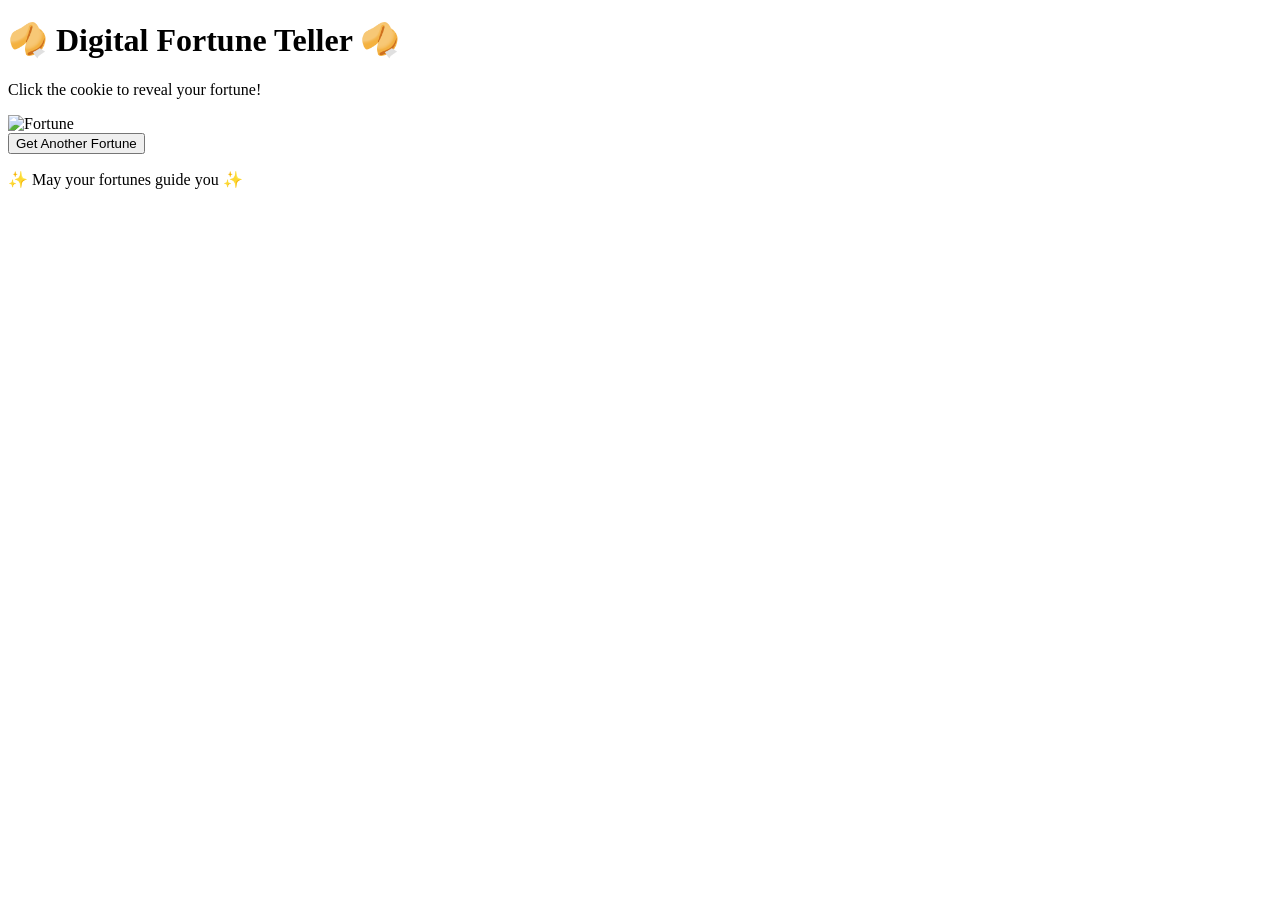
==== index.html @ 66569049 "Add initial HTML structure for fortune cookie website" ====
<!DOCTYPE html>
<html lang="en">
<head>
    <meta charset="UTF-8">
    <meta name="viewport" content="width=device-width, initial-scale=1.0">
    <title>Digital Fortune Cookie</title>
    <link rel="stylesheet" href="styles.css">
</head>
<body>
    <div class="container">
        <h1 class="title">🥠 Digital Fortune Teller 🥠</h1>
        
        <div class="fortune-section">
            <!-- Cookie Container -->
            <div class="cookie-wrapper">
                <div class="cookie" id="cookie">
                    <div class="cookie-half cookie-top"></div>
                    <div class="cookie-half cookie-bottom"></div>
                    <div class="cookie-shine"></div>
                </div>
                <p class="instruction" id="instruction">Click the cookie to reveal your fortune!</p>
            </div>

            <!-- Fortune Display -->
            <div class="fortune-display" id="fortuneDisplay">
                <div class="fortune-content">
                    <img id="fortuneImage" src="" alt="Fortune" class="fortune-image">
                </div>
                <button class="button-new-fortune" id="newFortuneBtn">Get Another Fortune</button>
            </div>
        </div>

        <div class="footer">
            <p>✨ May your fortunes guide you ✨</p>
        </div>
    </div>

    <script src="script.js"></script>
</body>
</html>
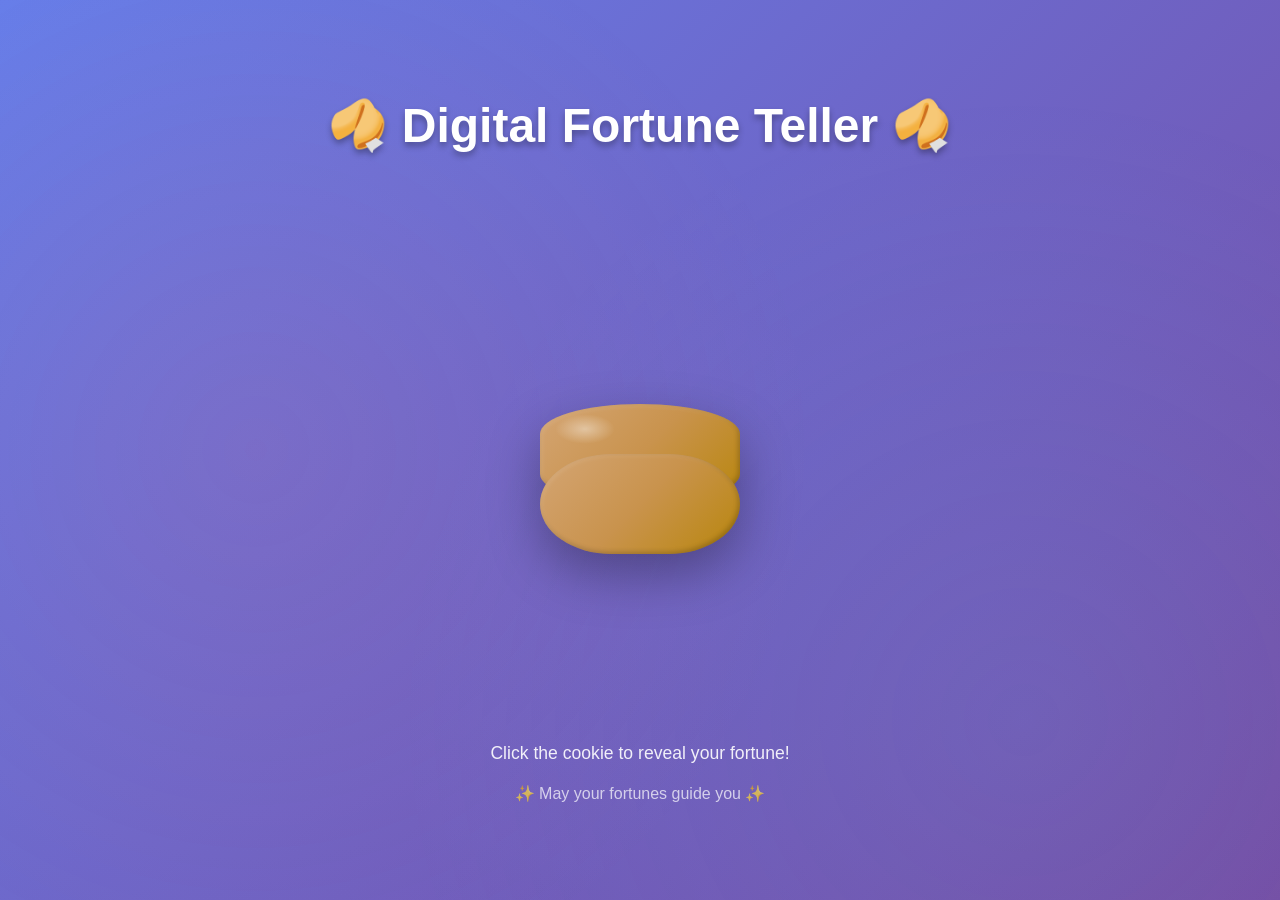
==== commit c421332e: "Rewrite index.html with inline script for reliability" ====
--- a/index.html
+++ b/index.html
@@ -12,7 +12,7 @@
         
         <div class="fortune-section">
             <!-- Cookie Container -->
-            <div class="cookie-wrapper">
+            <div class="cookie-wrapper" id="cookieWrapper">
                 <div class="cookie" id="cookie">
                     <div class="cookie-half cookie-top"></div>
                     <div class="cookie-half cookie-bottom"></div>
@@ -35,6 +35,110 @@
         </div>
     </div>
 
-    <script src="script.js"></script>
+    <script>
+        // INLINE SCRIPT - This should always work
+        let fortunes = [];
+        let currentState = 'idle';
+
+        console.log('=== SCRIPT STARTED ===');
+
+        // Load fortunes
+        function loadFortunes() {
+            fortunes = [
+                { title: 'Focus on Improving', imageUrl: 'images/json1.jpg' },
+                { title: 'Care Instead of Control', imageUrl: 'images/json2.jpg' },
+                { title: 'It Didn\'t Work Out', imageUrl: 'images/json3.jpg' },
+                { title: 'Enjoy Your Body', imageUrl: 'images/json4.jpg' },
+                { title: 'Fortune 5', imageUrl: 'images/json5.jpg' },
+                { title: 'Fortune 6', imageUrl: 'images/json6.jpg' },
+                { title: 'Fortune 7', imageUrl: 'images/json7.jpg' },
+                { title: 'Fortune 8', imageUrl: 'images/json8.jpg' },
+                { title: 'Fortune 9', imageUrl: 'images/json9.jpg' },
+                { title: 'Fortune 10', imageUrl: 'images/json10.jpg' },
+                { title: 'Fortune 11', imageUrl: 'images/json11.jpg' }
+            ];
+            console.log('Fortunes loaded:', fortunes.length);
+        }
+
+        function getRandomFortune() {
+            return fortunes[Math.floor(Math.random() * fortunes.length)];
+        }
+
+        function displayFortune() {
+            const fortune = getRandomFortune();
+            const img = document.getElementById('fortuneImage');
+            const display = document.getElementById('fortuneDisplay');
+            
+            img.src = fortune.imageUrl;
+            img.alt = fortune.title;
+            display.classList.add('show');
+            
+            console.log('Fortune displayed:', fortune.title);
+        }
+
+        function crackCookie() {
+            console.log('Crack called, current state:', currentState);
+            
+            if (currentState !== 'idle') return;
+            
+            currentState = 'cracking';
+            
+            const top = document.querySelector('.cookie-top');
+            const bottom = document.querySelector('.cookie-bottom');
+            const wrapper = document.getElementById('cookieWrapper');
+            
+            top.classList.add('crack');
+            bottom.classList.add('crack');
+            
+            console.log('Animation started');
+            
+            setTimeout(() => {
+                wrapper.classList.add('hide');
+                displayFortune();
+                currentState = 'displaying';
+                console.log('State: displaying');
+            }, 800);
+        }
+
+        function resetCookie() {
+            const top = document.querySelector('.cookie-top');
+            const bottom = document.querySelector('.cookie-bottom');
+            const wrapper = document.getElementById('cookieWrapper');
+            const display = document.getElementById('fortuneDisplay');
+            
+            top.classList.remove('crack');
+            bottom.classList.remove('crack');
+            wrapper.classList.remove('hide');
+            display.classList.remove('show');
+            
+            currentState = 'idle';
+            console.log('Cookie reset');
+        }
+
+        // Wait for DOM to load
+        document.addEventListener('DOMContentLoaded', function() {
+            console.log('=== DOM LOADED ===');
+            
+            loadFortunes();
+            
+            const cookie = document.getElementById('cookie');
+            const btn = document.getElementById('newFortuneBtn');
+            
+            console.log('Cookie element:', cookie ? 'FOUND' : 'NOT FOUND');
+            console.log('Button element:', btn ? 'FOUND' : 'NOT FOUND');
+            
+            if (cookie) {
+                cookie.addEventListener('click', crackCookie);
+                console.log('Click listener added to cookie');
+            }
+            
+            if (btn) {
+                btn.addEventListener('click', resetCookie);
+                console.log('Click listener added to button');
+            }
+            
+            console.log('=== READY ===');
+        });
+    </script>
 </body>
 </html>
--- a/styles.css
+++ b/styles.css
@@ -0,0 +1,415 @@
+* {
+    margin: 0;
+    padding: 0;
+    box-sizing: border-box;
+}
+
+body {
+    font-family: 'Segoe UI', Tahoma, Geneva, Verdana, sans-serif;
+    background: linear-gradient(135deg, #667eea 0%, #764ba2 100%);
+    min-height: 100vh;
+    display: flex;
+    justify-content: center;
+    align-items: center;
+    overflow: hidden;
+    position: relative;
+}
+
+body::before {
+    content: '';
+    position: fixed;
+    top: 0;
+    left: 0;
+    right: 0;
+    bottom: 0;
+    background: radial-gradient(circle at 20% 50%, rgba(255, 107, 107, 0.1) 0%, transparent 50%),
+                radial-gradient(circle at 80% 80%, rgba(100, 200, 255, 0.1) 0%, transparent 50%);
+    pointer-events: none;
+    animation: gradientShift 15s ease-in-out infinite;
+}
+
+@keyframes gradientShift {
+    0%, 100% {
+        opacity: 0.8;
+    }
+    50% {
+        opacity: 1;
+    }
+}
+
+.container {
+    text-align: center;
+    z-index: 10;
+    max-width: 800px;
+    padding: 20px;
+    perspective: 1000px;
+}
+
+.title {
+    color: white;
+    font-size: 3em;
+    margin-bottom: 50px;
+    text-shadow: 0 4px 6px rgba(0, 0, 0, 0.3);
+    animation: titleFadeIn 0.8s ease-out;
+}
+
+@keyframes titleFadeIn {
+    from {
+        opacity: 0;
+        transform: translateY(-30px);
+    }
+    to {
+        opacity: 1;
+        transform: translateY(0);
+    }
+}
+
+.fortune-section {
+    position: relative;
+    height: 500px;
+    display: flex;
+    align-items: center;
+    justify-content: center;
+}
+
+/* Cookie Styling */
+.cookie-wrapper {
+    position: absolute;
+    width: 100%;
+    height: 100%;
+    display: flex;
+    flex-direction: column;
+    align-items: center;
+    justify-content: center;
+    opacity: 1;
+    transition: opacity 0.5s ease-out;
+    pointer-events: all;
+}
+
+.cookie-wrapper.hide {
+    opacity: 0;
+    pointer-events: none;
+}
+
+.cookie {
+    width: 200px;
+    height: 100px;
+    position: relative;
+    cursor: pointer;
+    transform-style: preserve-3d;
+    animation: float 3s ease-in-out infinite;
+    filter: drop-shadow(0 20px 25px rgba(0, 0, 0, 0.3));
+    transition: transform 0.2s ease;
+}
+
+.cookie:hover {
+    transform: scale(1.05);
+    animation: float 3s ease-in-out infinite;
+}
+
+@keyframes float {
+    0%, 100% {
+        transform: translateY(0px);
+    }
+    50% {
+        transform: translateY(-20px);
+    }
+}
+
+.cookie-half {
+    position: absolute;
+    width: 100%;
+    height: 100%;
+    background: linear-gradient(135deg, #d4a574 0%, #c9934d 50%, #b8860b 100%);
+    border-radius: 50% / 30%;
+    transform-origin: center;
+    box-shadow: inset -2px -2px 5px rgba(0, 0, 0, 0.2),
+                inset 2px 2px 5px rgba(255, 255, 255, 0.1);
+}
+
+.cookie-top {
+    top: 0;
+    transform-origin: center bottom;
+    animation: cookieIdle 3s ease-in-out infinite;
+}
+
+.cookie-bottom {
+    top: 50%;
+    border-radius: 50% / 70%;
+    animation: cookieIdle 3s ease-in-out infinite 0.15s;
+}
+
+@keyframes cookieIdle {
+    0%, 100% {
+        transform: rotateX(0deg);
+    }
+    50% {
+        transform: rotateX(-5deg);
+    }
+}
+
+/* Cracking animation */
+.cookie-top.crack {
+    animation: crackTop 0.8s cubic-bezier(0.68, -0.55, 0.265, 1.55) forwards;
+}
+
+.cookie-bottom.crack {
+    animation: crackBottom 0.8s cubic-bezier(0.68, -0.55, 0.265, 1.55) forwards;
+}
+
+@keyframes crackTop {
+    0% {
+        transform: rotateX(0deg) rotateZ(0deg) translateY(0);
+        opacity: 1;
+    }
+    50% {
+        opacity: 1;
+    }
+    100% {
+        transform: rotateX(-60deg) rotateZ(-45deg) translateY(-100px);
+        opacity: 0;
+    }
+}
+
+@keyframes crackBottom {
+    0% {
+        transform: rotateX(0deg) rotateZ(0deg) translateY(0);
+        opacity: 1;
+    }
+    50% {
+        opacity: 1;
+    }
+    100% {
+        transform: rotateX(60deg) rotateZ(45deg) translateY(100px);
+        opacity: 0;
+    }
+}
+
+.cookie-shine {
+    position: absolute;
+    top: 10px;
+    left: 15px;
+    width: 60px;
+    height: 30px;
+    background: radial-gradient(ellipse at center, rgba(255, 255, 255, 0.4) 0%, rgba(255, 255, 255, 0) 70%);
+    border-radius: 50%;
+    pointer-events: none;
+    animation: shimmer 2s ease-in-out infinite;
+}
+
+@keyframes shimmer {
+    0%, 100% {
+        opacity: 0.3;
+    }
+    50% {
+        opacity: 0.8;
+    }
+}
+
+.instruction {
+    position: absolute;
+    bottom: -60px;
+    color: rgba(255, 255, 255, 0.9);
+    font-size: 1.1em;
+    animation: instructionFadeIn 1s ease-out 0.5s both;
+    cursor: pointer;
+}
+
+@keyframes instructionFadeIn {
+    from {
+        opacity: 0;
+        transform: translateY(10px);
+    }
+    to {
+        opacity: 1;
+        transform: translateY(0);
+    }
+}
+
+/* Fortune Display */
+.fortune-display {
+    position: absolute;
+    width: 100%;
+    height: 100%;
+    display: flex;
+    flex-direction: column;
+    align-items: center;
+    justify-content: center;
+    opacity: 0;
+    pointer-events: none;
+    transition: opacity 0.3s ease-out;
+}
+
+.fortune-display.show {
+    opacity: 1;
+    pointer-events: all;
+}
+
+.fortune-content {
+    width: 100%;
+    height: 350px;
+    display: flex;
+    align-items: center;
+    justify-content: center;
+    overflow: hidden;
+    border-radius: 20px;
+    background: rgba(255, 255, 255, 0.1);
+    backdrop-filter: blur(10px);
+    box-shadow: 0 8px 32px rgba(0, 0, 0, 0.2);
+    border: 1px solid rgba(255, 255, 255, 0.2);
+}
+
+.fortune-image {
+    max-width: 90%;
+    max-height: 90%;
+    object-fit: contain;
+    border-radius: 15px;
+    animation: zoomIn 0.8s cubic-bezier(0.34, 1.56, 0.64, 1) forwards;
+    box-shadow: 0 10px 30px rgba(0, 0, 0, 0.3);
+}
+
+@keyframes zoomIn {
+    from {
+        transform: scale(0.3);
+        opacity: 0;
+    }
+    to {
+        transform: scale(1);
+        opacity: 1;
+    }
+}
+
+/* Button Styling */
+.button-new-fortune {
+    margin-top: 30px;
+    padding: 12px 40px;
+    font-size: 1.1em;
+    font-weight: 600;
+    color: white;
+    border: none;
+    border-radius: 50px;
+    background: linear-gradient(135deg, #ff6b6b, #ee5a6f);
+    cursor: pointer;
+    transition: all 0.3s cubic-bezier(0.34, 1.56, 0.64, 1);
+    box-shadow: 0 4px 15px rgba(255, 107, 107, 0.4);
+    animation: buttonSlideUp 0.6s cubic-bezier(0.34, 1.56, 0.64, 1) 0.3s both;
+}
+
+.button-new-fortune:hover {
+    transform: translateY(-3px);
+    box-shadow: 0 6px 20px rgba(255, 107, 107, 0.6);
+    background: linear-gradient(135deg, #ff5252, #e63946);
+}
+
+.button-new-fortune:active {
+    transform: translateY(-1px);
+    box-shadow: 0 2px 10px rgba(255, 107, 107, 0.4);
+}
+
+@keyframes buttonSlideUp {
+    from {
+        opacity: 0;
+        transform: translateY(30px);
+    }
+    to {
+        opacity: 1;
+        transform: translateY(0);
+    }
+}
+
+/* Footer */
+.footer {
+    margin-top: 80px;
+    color: rgba(255, 255, 255, 0.7);
+    font-size: 1em;
+    animation: fadeIn 1s ease-out 1s both;
+}
+
+@keyframes fadeIn {
+    from {
+        opacity: 0;
+    }
+    to {
+        opacity: 1;
+    }
+}
+
+/* Responsive Design */
+@media (max-width: 768px) {
+    .title {
+        font-size: 2em;
+        margin-bottom: 30px;
+    }
+
+    .fortune-section {
+        height: 400px;
+    }
+
+    .cookie {
+        width: 150px;
+        height: 75px;
+    }
+
+    .fortune-content {
+        height: 280px;
+    }
+
+    .button-new-fortune {
+        padding: 10px 30px;
+        font-size: 1em;
+    }
+
+    .instruction {
+        font-size: 0.95em;
+        bottom: -50px;
+    }
+
+    .container {
+        padding: 10px;
+    }
+}
+
+@media (max-width: 480px) {
+    .title {
+        font-size: 1.5em;
+        margin-bottom: 20px;
+    }
+
+    .fortune-section {
+        height: 350px;
+    }
+
+    .cookie {
+        width: 120px;
+        height: 60px;
+    }
+
+    .cookie-half {
+        border-radius: 50% / 40%;
+    }
+
+    .cookie-bottom {
+        border-radius: 50% / 60%;
+    }
+
+    .fortune-content {
+        height: 220px;
+        border-radius: 15px;
+    }
+
+    .button-new-fortune {
+        padding: 8px 25px;
+        font-size: 0.9em;
+        margin-top: 20px;
+    }
+
+    .footer {
+        margin-top: 60px;
+        font-size: 0.9em;
+    }
+
+    .instruction {
+        font-size: 0.85em;
+        bottom: -40px;
+    }
+}
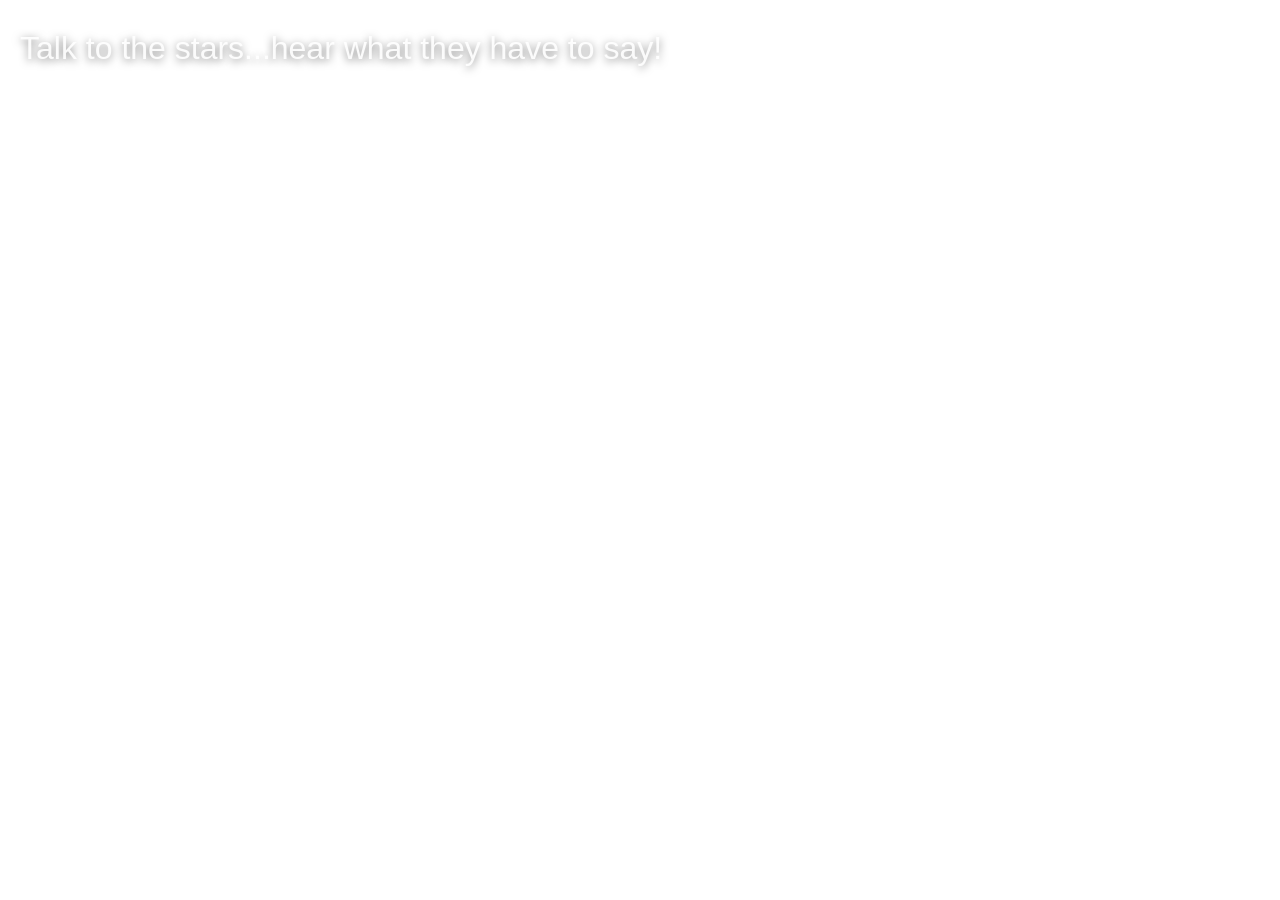
==== commit 0be82405: "Rebuild HTML for star fortune teller" ====
--- a/index.html
+++ b/index.html
@@ -3,140 +3,158 @@
 <head>
     <meta charset="UTF-8">
     <meta name="viewport" content="width=device-width, initial-scale=1.0">
-    <title>Digital Fortune Cookie</title>
+    <title>Star Fortune Teller</title>
     <link rel="stylesheet" href="styles.css">
 </head>
 <body>
+    <!-- Background image -->
+    <div class="background"></div>
+
     <div class="container">
-        <h1 class="title">🥠 Digital Fortune Teller 🥠</h1>
-        
-        <div class="fortune-section">
-            <!-- Cookie Container -->
-            <div class="cookie-wrapper" id="cookieWrapper">
-                <div class="cookie" id="cookie">
-                    <div class="cookie-half cookie-top"></div>
-                    <div class="cookie-half cookie-bottom"></div>
-                    <div class="cookie-shine"></div>
-                </div>
-                <p class="instruction" id="instruction">Click the cookie to reveal your fortune!</p>
+        <!-- Title -->
+        <div class="title-section">
+            <h1 class="title">Talk to the stars...hear what they have to say!</h1>
+        </div>
+
+        <!-- Stars clickable area -->
+        <div class="stars-container" id="starsContainer">
+            <!-- Stars will be clickable areas -->
+        </div>
+
+        <!-- Fortune Display Box (Hidden by default) -->
+        <div class="fortune-box" id="fortuneBox">
+            <!-- Arrow pointing to star -->
+            <div class="arrow" id="arrow"></div>
+            
+            <!-- Yellow border around star -->
+            <div class="star-highlight" id="starHighlight"></div>
+
+            <!-- Fortune Image -->
+            <div class="fortune-content">
+                <img id="fortuneImage" src="" alt="Fortune" class="fortune-image">
             </div>
 
-            <!-- Fortune Display -->
-            <div class="fortune-display" id="fortuneDisplay">
-                <div class="fortune-content">
-                    <img id="fortuneImage" src="" alt="Fortune" class="fortune-image">
-                </div>
-                <button class="button-new-fortune" id="newFortuneBtn">Get Another Fortune</button>
-            </div>
-        </div>
-
-        <div class="footer">
-            <p>✨ May your fortunes guide you ✨</p>
+            <!-- Restart Button -->
+            <button class="restart-btn" id="restartBtn">✕</button>
         </div>
     </div>
 
     <script>
-        // INLINE SCRIPT - This should always work
+        console.log('=== STAR FORTUNE TELLER STARTED ===');
+
         let fortunes = [];
-        let currentState = 'idle';
+        let boxActive = false;
 
-        console.log('=== SCRIPT STARTED ===');
+        // Fortunes data
+        const fortuneData = [
+            { title: 'Focus on Improving', imageUrl: 'images/json1.jpg' },
+            { title: 'Care Instead of Control', imageUrl: 'images/json2.jpg' },
+            { title: 'It Didn\'t Work Out', imageUrl: 'images/json3.jpg' },
+            { title: 'Enjoy Your Body', imageUrl: 'images/json4.jpg' },
+            { title: 'Fortune 5', imageUrl: 'images/json5.jpg' },
+            { title: 'Fortune 6', imageUrl: 'images/json6.jpg' },
+            { title: 'Fortune 7', imageUrl: 'images/json7.jpg' },
+            { title: 'Fortune 8', imageUrl: 'images/json8.jpg' },
+            { title: 'Fortune 9', imageUrl: 'images/json9.jpg' },
+            { title: 'Fortune 10', imageUrl: 'images/json10.jpg' },
+            { title: 'Fortune 11', imageUrl: 'images/json11.jpg' }
+        ];
 
-        // Load fortunes
-        function loadFortunes() {
-            fortunes = [
-                { title: 'Focus on Improving', imageUrl: 'images/json1.jpg' },
-                { title: 'Care Instead of Control', imageUrl: 'images/json2.jpg' },
-                { title: 'It Didn\'t Work Out', imageUrl: 'images/json3.jpg' },
-                { title: 'Enjoy Your Body', imageUrl: 'images/json4.jpg' },
-                { title: 'Fortune 5', imageUrl: 'images/json5.jpg' },
-                { title: 'Fortune 6', imageUrl: 'images/json6.jpg' },
-                { title: 'Fortune 7', imageUrl: 'images/json7.jpg' },
-                { title: 'Fortune 8', imageUrl: 'images/json8.jpg' },
-                { title: 'Fortune 9', imageUrl: 'images/json9.jpg' },
-                { title: 'Fortune 10', imageUrl: 'images/json10.jpg' },
-                { title: 'Fortune 11', imageUrl: 'images/json11.jpg' }
-            ];
-            console.log('Fortunes loaded:', fortunes.length);
-        }
+        fortunes = fortuneData;
+        console.log('Fortunes loaded:', fortunes.length);
 
+        // Get random fortune
         function getRandomFortune() {
             return fortunes[Math.floor(Math.random() * fortunes.length)];
         }
 
-        function displayFortune() {
+        // Show fortune box
+        function showFortune(star) {
+            console.log('Star clicked');
+            
+            if (boxActive) return;
+
             const fortune = getRandomFortune();
+            const box = document.getElementById('fortuneBox');
             const img = document.getElementById('fortuneImage');
-            const display = document.getElementById('fortuneDisplay');
+            const highlight = document.getElementById('starHighlight');
+            const arrow = document.getElementById('arrow');
+
+            // Get star position
+            const starRect = star.getBoundingClientRect();
             
+            // Position the highlight over the star
+            highlight.style.left = starRect.left + 'px';
+            highlight.style.top = starRect.top + 'px';
+
+            // Position the arrow
+            const boxRect = box.getBoundingClientRect();
+            arrow.style.left = starRect.left + 'px';
+            arrow.style.top = (starRect.top + 20) + 'px';
+            arrow.style.height = (boxRect.top - starRect.top - 20) + 'px';
+
+            // Set fortune image
             img.src = fortune.imageUrl;
             img.alt = fortune.title;
-            display.classList.add('show');
-            
+
+            // Show box with animation
+            box.classList.add('show');
+            boxActive = true;
+
             console.log('Fortune displayed:', fortune.title);
         }
 
-        function crackCookie() {
-            console.log('Crack called, current state:', currentState);
-            
-            if (currentState !== 'idle') return;
-            
-            currentState = 'cracking';
-            
-            const top = document.querySelector('.cookie-top');
-            const bottom = document.querySelector('.cookie-bottom');
-            const wrapper = document.getElementById('cookieWrapper');
-            
-            top.classList.add('crack');
-            bottom.classList.add('crack');
-            
-            console.log('Animation started');
-            
-            setTimeout(() => {
-                wrapper.classList.add('hide');
-                displayFortune();
-                currentState = 'displaying';
-                console.log('State: displaying');
-            }, 800);
+        // Close fortune box
+        function closeFortune() {
+            const box = document.getElementById('fortuneBox');
+            box.classList.remove('show');
+            boxActive = false;
+            console.log('Fortune box closed');
         }
 
-        function resetCookie() {
-            const top = document.querySelector('.cookie-top');
-            const bottom = document.querySelector('.cookie-bottom');
-            const wrapper = document.getElementById('cookieWrapper');
-            const display = document.getElementById('fortuneDisplay');
-            
-            top.classList.remove('crack');
-            bottom.classList.remove('crack');
-            wrapper.classList.remove('hide');
-            display.classList.remove('show');
-            
-            currentState = 'idle';
-            console.log('Cookie reset');
-        }
-
-        // Wait for DOM to load
+        // Initialize
         document.addEventListener('DOMContentLoaded', function() {
             console.log('=== DOM LOADED ===');
-            
-            loadFortunes();
-            
-            const cookie = document.getElementById('cookie');
-            const btn = document.getElementById('newFortuneBtn');
-            
-            console.log('Cookie element:', cookie ? 'FOUND' : 'NOT FOUND');
-            console.log('Button element:', btn ? 'FOUND' : 'NOT FOUND');
-            
-            if (cookie) {
-                cookie.addEventListener('click', crackCookie);
-                console.log('Click listener added to cookie');
+
+            const container = document.getElementById('starsContainer');
+            const restartBtn = document.getElementById('restartBtn');
+
+            // Define star positions (percentages of screen)
+            const starPositions = [
+                { x: 15, y: 15 },
+                { x: 35, y: 12 },
+                { x: 55, y: 18 },
+                { x: 70, y: 14 },
+                { x: 85, y: 16 },
+                { x: 25, y: 35 },
+                { x: 50, y: 30 },
+                { x: 65, y: 38 },
+                { x: 40, y: 50 },
+                { x: 75, y: 45 },
+                { x: 90, y: 35 }
+            ];
+
+            // Create clickable star elements
+            starPositions.forEach((pos, index) => {
+                const star = document.createElement('div');
+                star.className = 'star-clickable';
+                star.style.left = pos.x + '%';
+                star.style.top = pos.y + '%';
+
+                star.addEventListener('click', function(e) {
+                    showFortune(this);
+                });
+
+                container.appendChild(star);
+            });
+
+            console.log('Stars created:', starPositions.length);
+
+            // Restart button
+            if (restartBtn) {
+                restartBtn.addEventListener('click', closeFortune);
             }
-            
-            if (btn) {
-                btn.addEventListener('click', resetCookie);
-                console.log('Click listener added to button');
-            }
-            
+
             console.log('=== READY ===');
         });
     </script>
--- a/styles.css
+++ b/styles.css
@@ -6,57 +6,46 @@
 
 body {
     font-family: 'Segoe UI', Tahoma, Geneva, Verdana, sans-serif;
-    background: linear-gradient(135deg, #667eea 0%, #764ba2 100%);
-    min-height: 100vh;
-    display: flex;
-    justify-content: center;
-    align-items: center;
+    width: 100%;
+    height: 100vh;
     overflow: hidden;
     position: relative;
 }
 
-body::before {
-    content: '';
+.background {
     position: fixed;
     top: 0;
     left: 0;
-    right: 0;
-    bottom: 0;
-    background: radial-gradient(circle at 20% 50%, rgba(255, 107, 107, 0.1) 0%, transparent 50%),
-                radial-gradient(circle at 80% 80%, rgba(100, 200, 255, 0.1) 0%, transparent 50%);
-    pointer-events: none;
-    animation: gradientShift 15s ease-in-out infinite;
-}
-
-@keyframes gradientShift {
-    0%, 100% {
-        opacity: 0.8;
-    }
-    50% {
-        opacity: 1;
-    }
+    width: 100%;
+    height: 100%;
+    background: url('images/backgroundstars.png') center/cover no-repeat;
+    z-index: 0;
 }
 
 .container {
-    text-align: center;
+    position: relative;
+    width: 100%;
+    height: 100%;
     z-index: 10;
-    max-width: 800px;
-    padding: 20px;
-    perspective: 1000px;
+}
+
+/* Title */
+.title-section {
+    padding: 30px 20px;
 }
 
 .title {
-    color: white;
-    font-size: 3em;
-    margin-bottom: 50px;
-    text-shadow: 0 4px 6px rgba(0, 0, 0, 0.3);
-    animation: titleFadeIn 0.8s ease-out;
-}
-
-@keyframes titleFadeIn {
+    color: rgba(255, 255, 255, 0.9);
+    font-size: 2em;
+    font-weight: 300;
+    text-shadow: 0 2px 8px rgba(0, 0, 0, 0.5);
+    animation: fadeIn 1s ease-out;
+}
+
+@keyframes fadeIn {
     from {
         opacity: 0;
-        transform: translateY(-30px);
+        transform: translateY(-20px);
     }
     to {
         opacity: 1;
@@ -64,211 +53,103 @@
     }
 }
 
-.fortune-section {
-    position: relative;
-    height: 500px;
+/* Stars Container */
+.stars-container {
+    position: fixed;
+    top: 0;
+    left: 0;
+    width: 100%;
+    height: 100%;
+    z-index: 5;
+}
+
+/* Clickable star areas */
+.star-clickable {
+    position: absolute;
+    width: 40px;
+    height: 40px;
+    transform: translate(-50%, -50%);
+    cursor: pointer;
+    border-radius: 50%;
+    transition: all 0.3s ease;
+}
+
+.star-clickable:hover {
+    transform: translate(-50%, -50%) scale(1.2);
+}
+
+/* Fortune Box */
+.fortune-box {
+    position: fixed;
+    bottom: 50px;
+    left: 50%;
+    transform: translateX(-50%) translateY(30px);
+    background: rgba(255, 255, 255, 0.95);
+    border-radius: 15px;
+    padding: 25px;
+    box-shadow: 0 10px 40px rgba(0, 0, 0, 0.3);
+    z-index: 20;
+    opacity: 0;
+    pointer-events: none;
+    transition: all 0.4s cubic-bezier(0.34, 1.56, 0.64, 1);
+    max-width: 90%;
+    width: 500px;
+    display: flex !important;
+    flex-direction: column;
+    align-items: center;
+}
+
+.fortune-box.show {
+    opacity: 1;
+    pointer-events: all;
+    transform: translateX(-50%) translateY(0);
+}
+
+/* Star Highlight Box */
+.star-highlight {
+    position: fixed;
+    width: 50px;
+    height: 50px;
+    border: 3px solid #FFD700;
+    border-radius: 50%;
+    box-shadow: 0 0 15px rgba(255, 215, 0, 0.6), inset 0 0 15px rgba(255, 215, 0, 0.2);
+    pointer-events: none;
+    z-index: 15;
+    transition: all 0.3s ease;
+    transform: translate(-50%, -50%);
+}
+
+/* Arrow pointing from star to box */
+.arrow {
+    position: fixed;
+    width: 2px;
+    height: 100px;
+    background: linear-gradient(to bottom, #FFD700, transparent);
+    z-index: 12;
+    pointer-events: none;
+}
+
+/* Fortune Content */
+.fortune-content {
+    width: 100%;
+    height: 300px;
     display: flex;
     align-items: center;
     justify-content: center;
-}
-
-/* Cookie Styling */
-.cookie-wrapper {
-    position: absolute;
-    width: 100%;
-    height: 100%;
-    display: flex;
-    flex-direction: column;
-    align-items: center;
-    justify-content: center;
-    opacity: 1;
-    transition: opacity 0.5s ease-out;
-    pointer-events: all;
-}
-
-.cookie-wrapper.hide {
-    opacity: 0;
-    pointer-events: none;
-}
-
-.cookie {
-    width: 200px;
-    height: 100px;
-    position: relative;
-    cursor: pointer;
-    transform-style: preserve-3d;
-    animation: float 3s ease-in-out infinite;
-    filter: drop-shadow(0 20px 25px rgba(0, 0, 0, 0.3));
-    transition: transform 0.2s ease;
-}
-
-.cookie:hover {
-    transform: scale(1.05);
-    animation: float 3s ease-in-out infinite;
-}
-
-@keyframes float {
-    0%, 100% {
-        transform: translateY(0px);
-    }
-    50% {
-        transform: translateY(-20px);
-    }
-}
-
-.cookie-half {
-    position: absolute;
-    width: 100%;
-    height: 100%;
-    background: linear-gradient(135deg, #d4a574 0%, #c9934d 50%, #b8860b 100%);
-    border-radius: 50% / 30%;
-    transform-origin: center;
-    box-shadow: inset -2px -2px 5px rgba(0, 0, 0, 0.2),
-                inset 2px 2px 5px rgba(255, 255, 255, 0.1);
-}
-
-.cookie-top {
-    top: 0;
-    transform-origin: center bottom;
-    animation: cookieIdle 3s ease-in-out infinite;
-}
-
-.cookie-bottom {
-    top: 50%;
-    border-radius: 50% / 70%;
-    animation: cookieIdle 3s ease-in-out infinite 0.15s;
-}
-
-@keyframes cookieIdle {
-    0%, 100% {
-        transform: rotateX(0deg);
-    }
-    50% {
-        transform: rotateX(-5deg);
-    }
-}
-
-/* Cracking animation */
-.cookie-top.crack {
-    animation: crackTop 0.8s cubic-bezier(0.68, -0.55, 0.265, 1.55) forwards;
-}
-
-.cookie-bottom.crack {
-    animation: crackBottom 0.8s cubic-bezier(0.68, -0.55, 0.265, 1.55) forwards;
-}
-
-@keyframes crackTop {
-    0% {
-        transform: rotateX(0deg) rotateZ(0deg) translateY(0);
-        opacity: 1;
-    }
-    50% {
-        opacity: 1;
-    }
-    100% {
-        transform: rotateX(-60deg) rotateZ(-45deg) translateY(-100px);
-        opacity: 0;
-    }
-}
-
-@keyframes crackBottom {
-    0% {
-        transform: rotateX(0deg) rotateZ(0deg) translateY(0);
-        opacity: 1;
-    }
-    50% {
-        opacity: 1;
-    }
-    100% {
-        transform: rotateX(60deg) rotateZ(45deg) translateY(100px);
-        opacity: 0;
-    }
-}
-
-.cookie-shine {
-    position: absolute;
-    top: 10px;
-    left: 15px;
-    width: 60px;
-    height: 30px;
-    background: radial-gradient(ellipse at center, rgba(255, 255, 255, 0.4) 0%, rgba(255, 255, 255, 0) 70%);
-    border-radius: 50%;
-    pointer-events: none;
-    animation: shimmer 2s ease-in-out infinite;
-}
-
-@keyframes shimmer {
-    0%, 100% {
-        opacity: 0.3;
-    }
-    50% {
-        opacity: 0.8;
-    }
-}
-
-.instruction {
-    position: absolute;
-    bottom: -60px;
-    color: rgba(255, 255, 255, 0.9);
-    font-size: 1.1em;
-    animation: instructionFadeIn 1s ease-out 0.5s both;
-    cursor: pointer;
-}
-
-@keyframes instructionFadeIn {
-    from {
-        opacity: 0;
-        transform: translateY(10px);
-    }
-    to {
-        opacity: 1;
-        transform: translateY(0);
-    }
-}
-
-/* Fortune Display */
-.fortune-display {
-    position: absolute;
-    width: 100%;
-    height: 100%;
-    display: flex;
-    flex-direction: column;
-    align-items: center;
-    justify-content: center;
-    opacity: 0;
-    pointer-events: none;
-    transition: opacity 0.3s ease-out;
-}
-
-.fortune-display.show {
-    opacity: 1;
-    pointer-events: all;
-}
-
-.fortune-content {
-    width: 100%;
-    height: 350px;
-    display: flex;
-    align-items: center;
-    justify-content: center;
+    margin-bottom: 15px;
     overflow: hidden;
-    border-radius: 20px;
-    background: rgba(255, 255, 255, 0.1);
-    backdrop-filter: blur(10px);
-    box-shadow: 0 8px 32px rgba(0, 0, 0, 0.2);
-    border: 1px solid rgba(255, 255, 255, 0.2);
+    border-radius: 10px;
+    background: linear-gradient(135deg, #f5f7fa 0%, #c3cfe2 100%);
 }
 
 .fortune-image {
     max-width: 90%;
     max-height: 90%;
     object-fit: contain;
-    border-radius: 15px;
-    animation: zoomIn 0.8s cubic-bezier(0.34, 1.56, 0.64, 1) forwards;
-    box-shadow: 0 10px 30px rgba(0, 0, 0, 0.3);
-}
-
-@keyframes zoomIn {
+    animation: popIn 0.5s cubic-bezier(0.34, 1.56, 0.64, 1);
+}
+
+@keyframes popIn {
     from {
         transform: scale(0.3);
         opacity: 0;
@@ -279,137 +160,93 @@
     }
 }
 
-/* Button Styling */
-.button-new-fortune {
-    margin-top: 30px;
-    padding: 12px 40px;
-    font-size: 1.1em;
-    font-weight: 600;
+/* Restart Button */
+.restart-btn {
+    position: absolute;
+    top: 10px;
+    right: 10px;
+    width: 30px;
+    height: 30px;
+    border-radius: 50%;
+    border: none;
+    background: linear-gradient(135deg, #ff6b6b, #ee5a6f);
     color: white;
-    border: none;
-    border-radius: 50px;
-    background: linear-gradient(135deg, #ff6b6b, #ee5a6f);
+    font-size: 1.2em;
     cursor: pointer;
-    transition: all 0.3s cubic-bezier(0.34, 1.56, 0.64, 1);
-    box-shadow: 0 4px 15px rgba(255, 107, 107, 0.4);
-    animation: buttonSlideUp 0.6s cubic-bezier(0.34, 1.56, 0.64, 1) 0.3s both;
-}
-
-.button-new-fortune:hover {
-    transform: translateY(-3px);
-    box-shadow: 0 6px 20px rgba(255, 107, 107, 0.6);
-    background: linear-gradient(135deg, #ff5252, #e63946);
-}
-
-.button-new-fortune:active {
-    transform: translateY(-1px);
-    box-shadow: 0 2px 10px rgba(255, 107, 107, 0.4);
-}
-
-@keyframes buttonSlideUp {
-    from {
-        opacity: 0;
-        transform: translateY(30px);
-    }
-    to {
-        opacity: 1;
-        transform: translateY(0);
-    }
-}
-
-/* Footer */
-.footer {
-    margin-top: 80px;
-    color: rgba(255, 255, 255, 0.7);
-    font-size: 1em;
-    animation: fadeIn 1s ease-out 1s both;
-}
-
-@keyframes fadeIn {
-    from {
-        opacity: 0;
-    }
-    to {
-        opacity: 1;
-    }
+    transition: all 0.3s ease;
+    box-shadow: 0 3px 8px rgba(255, 107, 107, 0.4);
+    display: flex;
+    align-items: center;
+    justify-content: center;
+}
+
+.restart-btn:hover {
+    transform: scale(1.1);
+    box-shadow: 0 5px 15px rgba(255, 107, 107, 0.6);
+}
+
+.restart-btn:active {
+    transform: scale(0.95);
 }
 
 /* Responsive Design */
 @media (max-width: 768px) {
     .title {
-        font-size: 2em;
-        margin-bottom: 30px;
-    }
-
-    .fortune-section {
-        height: 400px;
-    }
-
-    .cookie {
-        width: 150px;
-        height: 75px;
+        font-size: 1.5em;
+    }
+
+    .fortune-box {
+        width: 85%;
+        padding: 20px;
+        bottom: 30px;
     }
 
     .fortune-content {
-        height: 280px;
-    }
-
-    .button-new-fortune {
-        padding: 10px 30px;
-        font-size: 1em;
-    }
-
-    .instruction {
-        font-size: 0.95em;
-        bottom: -50px;
-    }
-
-    .container {
-        padding: 10px;
+        height: 200px;
+    }
+
+    .star-clickable {
+        width: 35px;
+        height: 35px;
+    }
+
+    .star-highlight {
+        width: 40px;
+        height: 40px;
     }
 }
 
 @media (max-width: 480px) {
     .title {
-        font-size: 1.5em;
-        margin-bottom: 20px;
-    }
-
-    .fortune-section {
-        height: 350px;
-    }
-
-    .cookie {
-        width: 120px;
-        height: 60px;
-    }
-
-    .cookie-half {
-        border-radius: 50% / 40%;
-    }
-
-    .cookie-bottom {
-        border-radius: 50% / 60%;
+        font-size: 1.2em;
+        padding: 15px 10px;
+    }
+
+    .fortune-box {
+        width: 90%;
+        padding: 15px;
+        bottom: 20px;
     }
 
     .fortune-content {
-        height: 220px;
-        border-radius: 15px;
-    }
-
-    .button-new-fortune {
-        padding: 8px 25px;
-        font-size: 0.9em;
-        margin-top: 20px;
-    }
-
-    .footer {
-        margin-top: 60px;
-        font-size: 0.9em;
-    }
-
-    .instruction {
-        font-size: 0.85em;
-        bottom: -40px;
-    }
-}
+        height: 150px;
+        margin-bottom: 10px;
+    }
+
+    .star-clickable {
+        width: 30px;
+        height: 30px;
+    }
+
+    .star-highlight {
+        width: 35px;
+        height: 35px;
+        border-width: 2px;
+    }
+
+    .restart-btn {
+        width: 25px;
+        height: 25px;
+        font-size: 1em;
+    }
+}
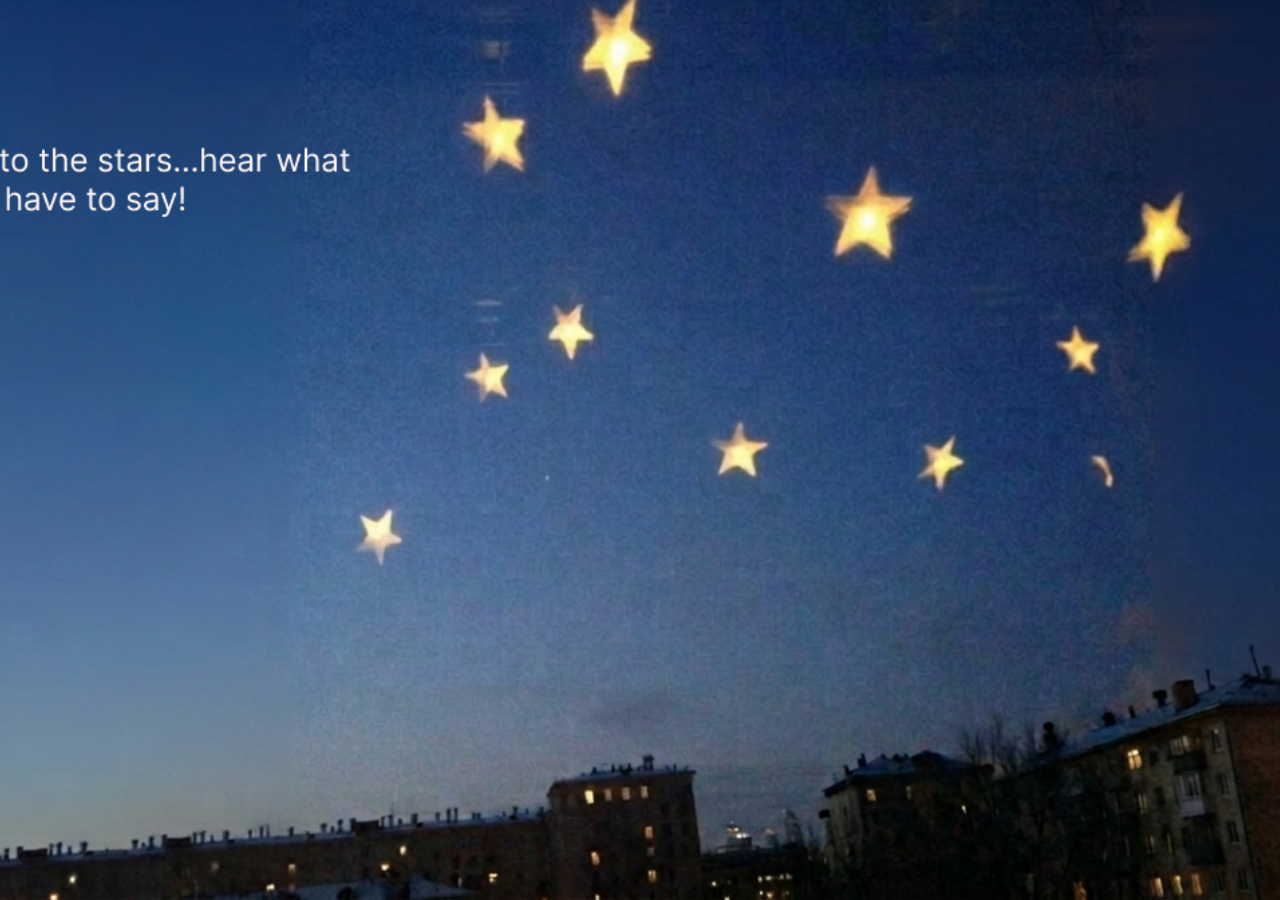
==== commit cc6f84bb: "Remove title text - background image has text already" ====
--- a/index.html
+++ b/index.html
@@ -11,11 +11,6 @@
     <div class="background"></div>
 
     <div class="container">
-        <!-- Title -->
-        <div class="title-section">
-            <h1 class="title">Talk to the stars...hear what they have to say!</h1>
-        </div>
-
         <!-- Stars clickable area -->
         <div class="stars-container" id="starsContainer">
             <!-- Stars will be clickable areas -->
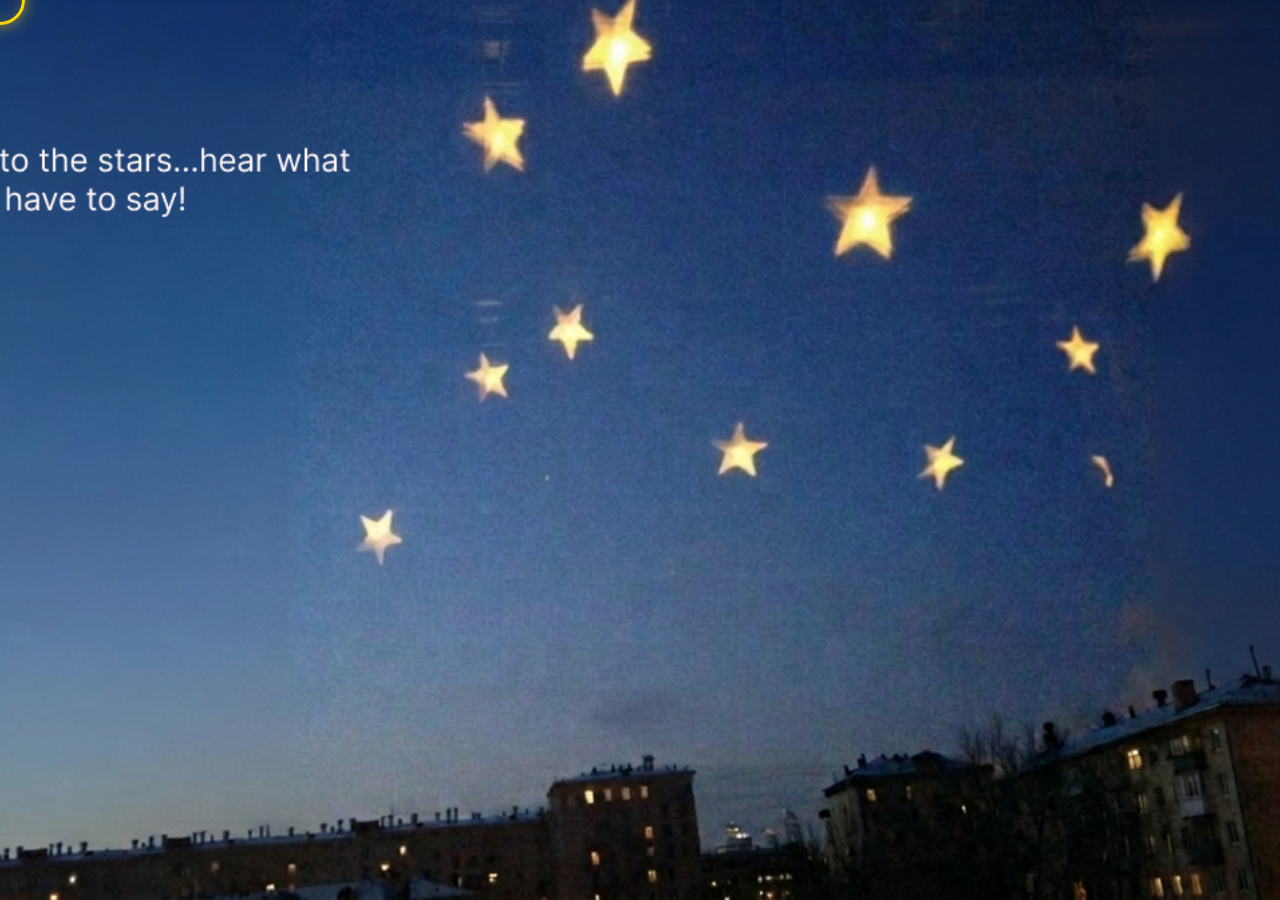
==== commit 7d103d6a: "Refactor index.html for clarity and structure Reorganize HTML structure and remove commented code." ====
--- a/index.html
+++ b/index.html
@@ -7,151 +7,23 @@
     <link rel="stylesheet" href="styles.css">
 </head>
 <body>
-    <!-- Background image -->
     <div class="background"></div>
 
-    <div class="container">
-        <!-- Stars clickable area -->
-        <div class="stars-container" id="starsContainer">
-            <!-- Stars will be clickable areas -->
-        </div>
+
+        <div class="stars-container" id="starsContainer"></div>
 
         <!-- Fortune Display Box (Hidden by default) -->
         <div class="fortune-box" id="fortuneBox">
-            <!-- Arrow pointing to star -->
-            <div class="arrow" id="arrow"></div>
-            
-            <!-- Yellow border around star -->
-            <div class="star-highlight" id="starHighlight"></div>
-
-            <!-- Fortune Image -->
+            <button class="restart-btn" id="restartBtn">✕</button>
             <div class="fortune-content">
                 <img id="fortuneImage" src="" alt="Fortune" class="fortune-image">
             </div>
+        </div>
 
-            <!-- Restart Button -->
-            <button class="restart-btn" id="restartBtn">✕</button>
-        </div>
+        <!-- Star highlight overlay -->
+        <div class="star-highlight" id="starHighlight"></div>
     </div>
 
-    <script>
-        console.log('=== STAR FORTUNE TELLER STARTED ===');
-
-        let fortunes = [];
-        let boxActive = false;
-
-        // Fortunes data
-        const fortuneData = [
-            { title: 'Focus on Improving', imageUrl: 'images/json1.jpg' },
-            { title: 'Care Instead of Control', imageUrl: 'images/json2.jpg' },
-            { title: 'It Didn\'t Work Out', imageUrl: 'images/json3.jpg' },
-            { title: 'Enjoy Your Body', imageUrl: 'images/json4.jpg' },
-            { title: 'Fortune 5', imageUrl: 'images/json5.jpg' },
-            { title: 'Fortune 6', imageUrl: 'images/json6.jpg' },
-            { title: 'Fortune 7', imageUrl: 'images/json7.jpg' },
-            { title: 'Fortune 8', imageUrl: 'images/json8.jpg' },
-            { title: 'Fortune 9', imageUrl: 'images/json9.jpg' },
-            { title: 'Fortune 10', imageUrl: 'images/json10.jpg' },
-            { title: 'Fortune 11', imageUrl: 'images/json11.jpg' }
-        ];
-
-        fortunes = fortuneData;
-        console.log('Fortunes loaded:', fortunes.length);
-
-        // Get random fortune
-        function getRandomFortune() {
-            return fortunes[Math.floor(Math.random() * fortunes.length)];
-        }
-
-        // Show fortune box
-        function showFortune(star) {
-            console.log('Star clicked');
-            
-            if (boxActive) return;
-
-            const fortune = getRandomFortune();
-            const box = document.getElementById('fortuneBox');
-            const img = document.getElementById('fortuneImage');
-            const highlight = document.getElementById('starHighlight');
-            const arrow = document.getElementById('arrow');
-
-            // Get star position
-            const starRect = star.getBoundingClientRect();
-            
-            // Position the highlight over the star
-            highlight.style.left = starRect.left + 'px';
-            highlight.style.top = starRect.top + 'px';
-
-            // Position the arrow
-            const boxRect = box.getBoundingClientRect();
-            arrow.style.left = starRect.left + 'px';
-            arrow.style.top = (starRect.top + 20) + 'px';
-            arrow.style.height = (boxRect.top - starRect.top - 20) + 'px';
-
-            // Set fortune image
-            img.src = fortune.imageUrl;
-            img.alt = fortune.title;
-
-            // Show box with animation
-            box.classList.add('show');
-            boxActive = true;
-
-            console.log('Fortune displayed:', fortune.title);
-        }
-
-        // Close fortune box
-        function closeFortune() {
-            const box = document.getElementById('fortuneBox');
-            box.classList.remove('show');
-            boxActive = false;
-            console.log('Fortune box closed');
-        }
-
-        // Initialize
-        document.addEventListener('DOMContentLoaded', function() {
-            console.log('=== DOM LOADED ===');
-
-            const container = document.getElementById('starsContainer');
-            const restartBtn = document.getElementById('restartBtn');
-
-            // Define star positions (percentages of screen)
-            const starPositions = [
-                { x: 15, y: 15 },
-                { x: 35, y: 12 },
-                { x: 55, y: 18 },
-                { x: 70, y: 14 },
-                { x: 85, y: 16 },
-                { x: 25, y: 35 },
-                { x: 50, y: 30 },
-                { x: 65, y: 38 },
-                { x: 40, y: 50 },
-                { x: 75, y: 45 },
-                { x: 90, y: 35 }
-            ];
-
-            // Create clickable star elements
-            starPositions.forEach((pos, index) => {
-                const star = document.createElement('div');
-                star.className = 'star-clickable';
-                star.style.left = pos.x + '%';
-                star.style.top = pos.y + '%';
-
-                star.addEventListener('click', function(e) {
-                    showFortune(this);
-                });
-
-                container.appendChild(star);
-            });
-
-            console.log('Stars created:', starPositions.length);
-
-            // Restart button
-            if (restartBtn) {
-                restartBtn.addEventListener('click', closeFortune);
-            }
-
-            console.log('=== READY ===');
-        });
-    </script>
+    <script src="script.js"></script>
 </body>
 </html>
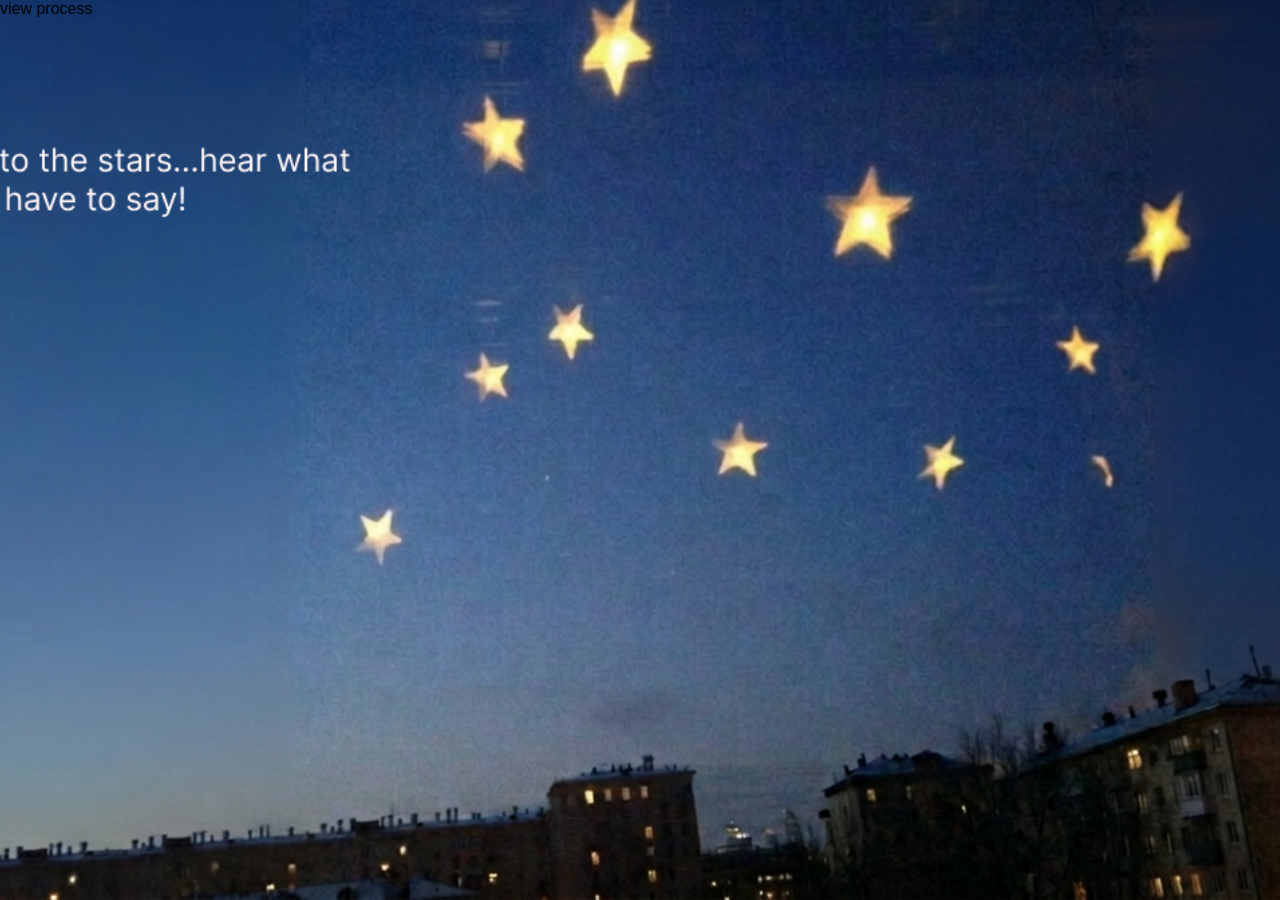
==== commit 1ebe3cc1: "Update index.html" ====
--- a/index.html
+++ b/index.html
@@ -9,6 +9,8 @@
 <body>
     <div class="background"></div>
 
+ <div class="container">
+        <p class="text">view process</p>
 
         <div class="stars-container" id="starsContainer"></div>
 
--- a/styles.css
+++ b/styles.css
@@ -29,28 +29,17 @@
     z-index: 10;
 }
 
-/* Title */
-.title-section {
-    padding: 30px 20px;
-}
-
-.title {
+.title-text {
+    position: absolute;
+    top: 28%;
+    left: 5%;
     color: rgba(255, 255, 255, 0.9);
-    font-size: 2em;
+    font-size: 1.4em;
     font-weight: 300;
-    text-shadow: 0 2px 8px rgba(0, 0, 0, 0.5);
-    animation: fadeIn 1s ease-out;
-}
-
-@keyframes fadeIn {
-    from {
-        opacity: 0;
-        transform: translateY(-20px);
-    }
-    to {
-        opacity: 1;
-        transform: translateY(0);
-    }
+    text-shadow: 0 2px 8px rgba(0,0,0,0.6);
+    line-height: 1.4;
+    pointer-events: none;
+    z-index: 6;
 }
 
 /* Stars Container */
@@ -66,35 +55,56 @@
 /* Clickable star areas */
 .star-clickable {
     position: absolute;
-    width: 40px;
-    height: 40px;
+    width: 44px;
+    height: 44px;
     transform: translate(-50%, -50%);
     cursor: pointer;
     border-radius: 50%;
-    transition: all 0.3s ease;
+    transition: transform 0.2s ease;
+    z-index: 6;
 }
 
 .star-clickable:hover {
-    transform: translate(-50%, -50%) scale(1.2);
+    transform: translate(-50%, -50%) scale(1.3);
+    filter: drop-shadow(0 0 8px rgba(255, 215, 0, 0.9));
+}
+
+/* Star Highlight (yellow border shown on click) */
+.star-highlight {
+    position: fixed;
+    width: 54px;
+    height: 54px;
+    border: 3px solid #FFD700;
+    border-radius: 50%;
+    box-shadow: 0 0 18px rgba(255, 215, 0, 0.8), inset 0 0 10px rgba(255, 215, 0, 0.2);
+    pointer-events: none;
+    z-index: 15;
+    transform: translate(-50%, -50%);
+    opacity: 0;
+    transition: opacity 0.3s ease;
+}
+
+.star-highlight.visible {
+    opacity: 1;
 }
 
 /* Fortune Box */
 .fortune-box {
     position: fixed;
-    bottom: 50px;
+    bottom: 40px;
     left: 50%;
-    transform: translateX(-50%) translateY(30px);
-    background: rgba(255, 255, 255, 0.95);
+    transform: translateX(-50%) translateY(20px);
+    background: rgba(255, 255, 255, 0.97);
     border-radius: 15px;
-    padding: 25px;
-    box-shadow: 0 10px 40px rgba(0, 0, 0, 0.3);
+    padding: 20px;
+    box-shadow: 0 10px 40px rgba(0, 0, 0, 0.4);
     z-index: 20;
     opacity: 0;
     pointer-events: none;
-    transition: all 0.4s cubic-bezier(0.34, 1.56, 0.64, 1);
-    max-width: 90%;
-    width: 500px;
-    display: flex !important;
+    transition: opacity 0.4s ease, transform 0.4s cubic-bezier(0.34, 1.56, 0.64, 1);
+    width: 420px;
+    max-width: 90vw;
+    display: flex;
     flex-direction: column;
     align-items: center;
 }
@@ -105,62 +115,33 @@
     transform: translateX(-50%) translateY(0);
 }
 
-/* Star Highlight Box */
-.star-highlight {
-    position: fixed;
-    width: 50px;
-    height: 50px;
-    border: 3px solid #FFD700;
-    border-radius: 50%;
-    box-shadow: 0 0 15px rgba(255, 215, 0, 0.6), inset 0 0 15px rgba(255, 215, 0, 0.2);
-    pointer-events: none;
-    z-index: 15;
-    transition: all 0.3s ease;
-    transform: translate(-50%, -50%);
-}
-
-/* Arrow pointing from star to box */
-.arrow {
-    position: fixed;
-    width: 2px;
-    height: 100px;
-    background: linear-gradient(to bottom, #FFD700, transparent);
-    z-index: 12;
-    pointer-events: none;
-}
-
 /* Fortune Content */
 .fortune-content {
     width: 100%;
-    height: 300px;
     display: flex;
     align-items: center;
     justify-content: center;
-    margin-bottom: 15px;
+    border-radius: 10px;
     overflow: hidden;
-    border-radius: 10px;
-    background: linear-gradient(135deg, #f5f7fa 0%, #c3cfe2 100%);
+    background: linear-gradient(135deg, #1a1a2e 0%, #16213e 100%);
+    min-height: 240px;
 }
 
 .fortune-image {
-    max-width: 90%;
-    max-height: 90%;
+    width: 100%;
+    height: auto;
+    max-height: 320px;
     object-fit: contain;
     animation: popIn 0.5s cubic-bezier(0.34, 1.56, 0.64, 1);
+    display: block;
 }
 
 @keyframes popIn {
-    from {
-        transform: scale(0.3);
-        opacity: 0;
-    }
-    to {
-        transform: scale(1);
-        opacity: 1;
-    }
+    from { transform: scale(0.5); opacity: 0; }
+    to   { transform: scale(1);   opacity: 1; }
 }
 
-/* Restart Button */
+/* Restart / Close Button */
 .restart-btn {
     position: absolute;
     top: 10px;
@@ -171,82 +152,33 @@
     border: none;
     background: linear-gradient(135deg, #ff6b6b, #ee5a6f);
     color: white;
-    font-size: 1.2em;
+    font-size: 1em;
     cursor: pointer;
-    transition: all 0.3s ease;
+    transition: transform 0.2s ease, box-shadow 0.2s ease;
     box-shadow: 0 3px 8px rgba(255, 107, 107, 0.4);
     display: flex;
     align-items: center;
     justify-content: center;
+    z-index: 25;
 }
 
 .restart-btn:hover {
-    transform: scale(1.1);
+    transform: scale(1.15);
     box-shadow: 0 5px 15px rgba(255, 107, 107, 0.6);
 }
 
-.restart-btn:active {
-    transform: scale(0.95);
-}
-
-/* Responsive Design */
+/* Responsive */
 @media (max-width: 768px) {
-    .title {
-        font-size: 1.5em;
-    }
-
-    .fortune-box {
-        width: 85%;
-        padding: 20px;
-        bottom: 30px;
-    }
-
-    .fortune-content {
-        height: 200px;
-    }
-
-    .star-clickable {
-        width: 35px;
-        height: 35px;
-    }
-
-    .star-highlight {
-        width: 40px;
-        height: 40px;
-    }
+    .fortune-box { width: 88vw; padding: 16px; bottom: 24px; }
+    .fortune-content { min-height: 180px; }
+    .fortune-image { max-height: 240px; }
+    .title-text { font-size: 1.1em; }
 }
 
 @media (max-width: 480px) {
-    .title {
-        font-size: 1.2em;
-        padding: 15px 10px;
-    }
-
-    .fortune-box {
-        width: 90%;
-        padding: 15px;
-        bottom: 20px;
-    }
-
-    .fortune-content {
-        height: 150px;
-        margin-bottom: 10px;
-    }
-
-    .star-clickable {
-        width: 30px;
-        height: 30px;
-    }
-
-    .star-highlight {
-        width: 35px;
-        height: 35px;
-        border-width: 2px;
-    }
-
-    .restart-btn {
-        width: 25px;
-        height: 25px;
-        font-size: 1em;
-    }
+    .fortune-box { width: 92vw; padding: 12px; bottom: 16px; }
+    .fortune-content { min-height: 140px; }
+    .fortune-image { max-height: 180px; }
+    .title-text { font-size: 0.95em; }
+    .star-clickable { width: 36px; height: 36px; }
 }
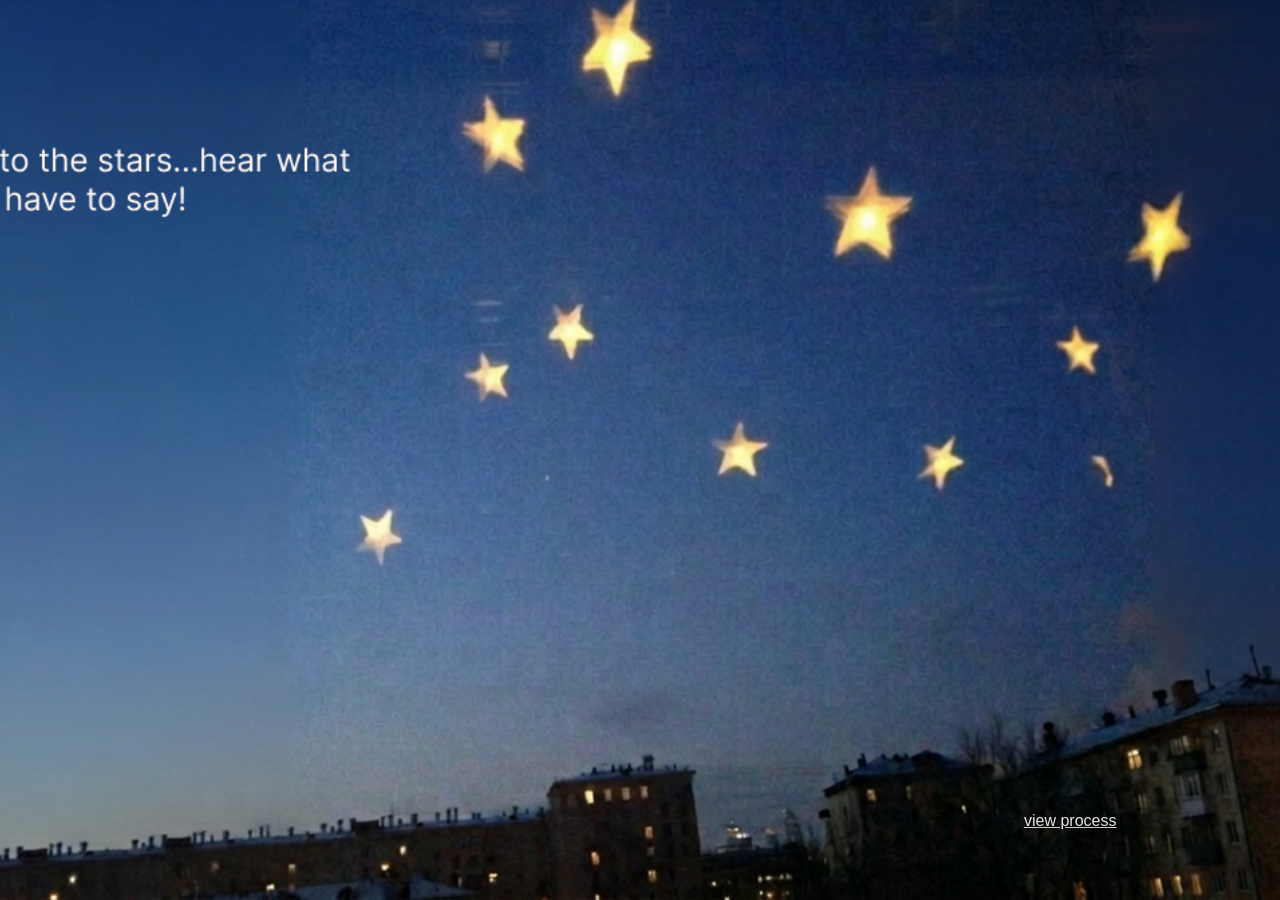
==== commit 918eed10: "Change paragraph to link for 'view process'" ====
--- a/index.html
+++ b/index.html
@@ -10,7 +10,7 @@
     <div class="background"></div>
 
  <div class="container">
-        <p class="text">view process</p>
+        <a href="page2.html" class="text">view process</a>
 
         <div class="stars-container" id="starsContainer"></div>
 
--- a/styles.css
+++ b/styles.css
@@ -29,13 +29,12 @@
     z-index: 10;
 }
 
-.title-text {
+.text {
     position: absolute;
-    top: 28%;
-    left: 5%;
+    top: 90%;
+    left: 80%;
     color: rgba(255, 255, 255, 0.9);
-    font-size: 1.4em;
-    font-weight: 300;
+    font-weight: 100;
     text-shadow: 0 2px 8px rgba(0,0,0,0.6);
     line-height: 1.4;
     pointer-events: none;
